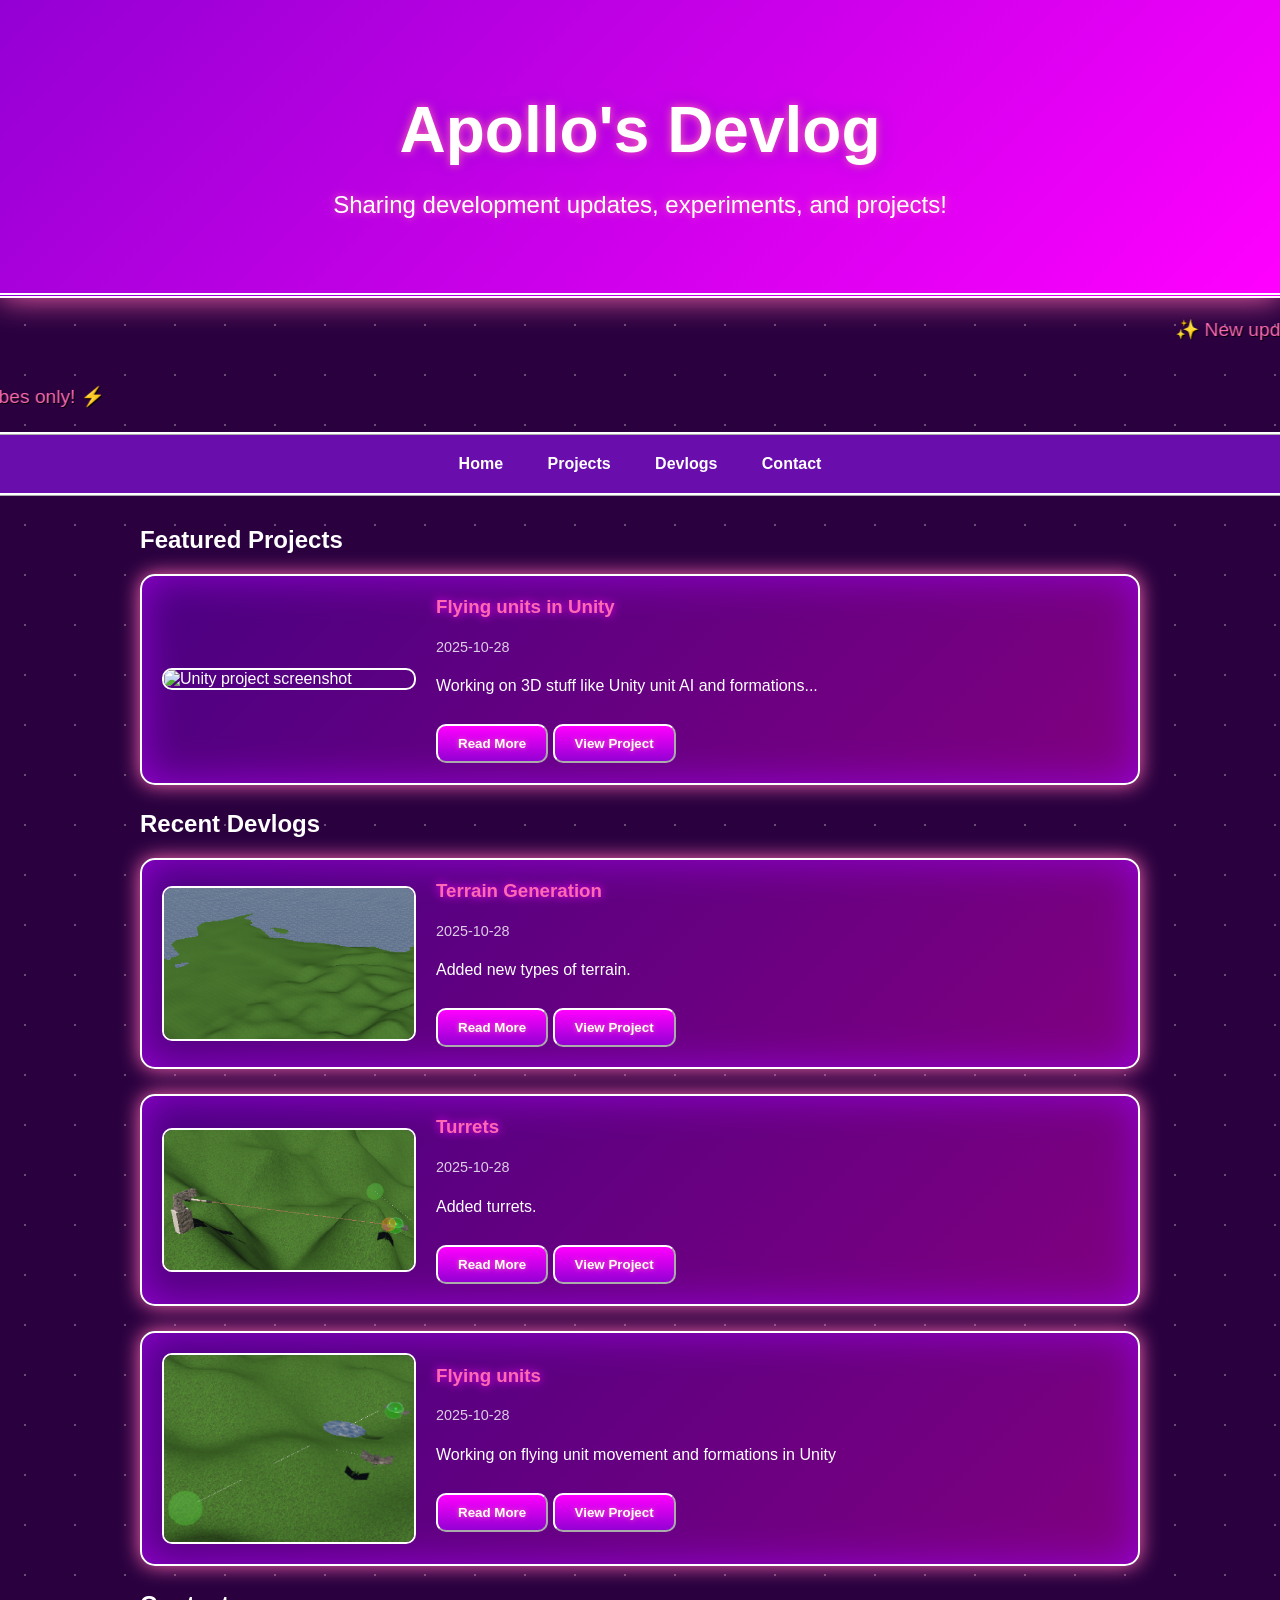
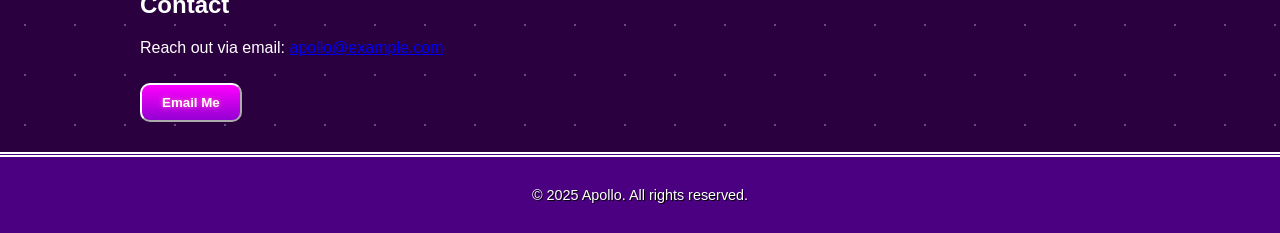
==== index.html @ 06a421d6 "Update and rename page.html to index.html" ====
<!DOCTYPE html>
<html lang="en">
<head>
<meta charset="UTF-8">
<meta name="viewport" content="width=device-width, initial-scale=1.0">
<title>Apollo's Devlog</title>
<link rel="stylesheet" href="styles.css">
</head>
<body>

<header>
  <h1>Apollo's Devlog</h1>
  <p>Sharing development updates, experiments, and projects!</p>
</header>

<marquee behavior="scroll" direction="left">✨ New updates, screenshots, and projects are live! ✨</marquee>
<marquee behavior="scroll" direction="right" scrollamount="6">⚡ Retro dev vibes only! ⚡</marquee>

<nav>
  <a href="#">Home</a>
  <a href="#projects">Projects</a>
  <a href="#devlogs">Devlogs</a>
  <a href="#contact">Contact</a>
</nav>

<main>
  <section id="projects">
    <h2>Featured Projects</h2>
    <div class="devlog-entry">
      <img src="devlog/devlog1.png" alt="Unity project screenshot" onclick="openModal(this)">
      <div class="devlog-text">
        <h3>Flying units in Unity</h3>
        <p class="date">2025-10-28</p>
        <p class="short-text">Working on 3D stuff like Unity unit AI and formations...</p>
        <div class="hidden-content">
          This project focuses on making units move more naturally using semicircle formations, smooth rotations, and hover height adjustments in Unity.
        </div>
        <button class="button" onclick="toggleContent(this)">Read More</button>
        <button class="button" onclick="alert('Opening project: Unit AI in Unity')">View Project</button>
      </div>
    </div>
  </section>

  <section id="devlogs">
    <h2>Recent Devlogs</h2>



    <div class="devlog-entry">
      <img src="images/devlog3.png" alt="Terrain" onclick="openModal(this)">
      <div class="devlog-text">
        <h3>Terrain Generation</h3>
        <p class="date">2025-10-28</p>
        <p class="short-text">Added new types of terrain.</p>
        <div class="hidden-content">
          Experimenting with terrain generation to make new planets or continents for this sideproject.
        </div>
        <button class="button" onclick="toggleContent(this)">Read More</button>
        <button class="button" onclick="alert('Opening project: Devlog details')">View Project</button>
        </div>
    </div>

    <div class="devlog-entry">
      <img src="images/devlog2.png" alt="Gunner" onclick="openModal(this)">
      <div class="devlog-text">
        <h3>Turrets</h3>
        <p class="date">2025-10-28</p>
        <p class="short-text">Added turrets.</p>
        <div class="hidden-content">
          Currently working on turret designs and prototypes to add to the game.
        </div>
        <button class="button" onclick="toggleContent(this)">Read More</button>
        <button class="button" onclick="alert('Opening project: Devlog details')">View Project</button>
      </div>
    </div>


    <div class="devlog-entry">
      <img src="images/devlog1.png" alt="Gunship" onclick="openModal(this)">
      <div class="devlog-text">
        <h3>Flying units</h3>
        <p class="date">2025-10-28</p>
        <p class="short-text">Working on flying unit movement and formations in Unity</p>
        <div class="hidden-content">
          Working on bezier curves for new types of flying unit movement, formations and hovering for other types of units.
        </div>
        <button class="button" onclick="toggleContent(this)">Read More</button>
        <button class="button" onclick="alert('Opening project: Devlog details')">View Project</button>
      </div>
    </div>






  </section>

  <section id="contact">
    <h2>Contact</h2>
    <p>Reach out via email: <a href="mailto:apollo@example.com" class="email-link">apollo@example.com</a></p>
    <button class="button" onclick="alert('Email link clicked!')">Email Me</button>
  </section>
</main>

<footer>
  &copy; 2025 Apollo. All rights reserved.
</footer>

<!-- Image Modal -->
<div id="modal">
  <img id="modal-img" src="">
</div>

<script>
function toggleContent(button) {
  const content = button.previousElementSibling;
  if (content.style.display === "block") {
    content.style.display = "none";
    button.textContent = "Read More";
  } else {
    content.style.display = "block";
    button.textContent = "Read Less";
  }
}

function openModal(img) {
  const modal = document.getElementById('modal');
  const modalImg = document.getElementById('modal-img');
  modalImg.src = img.src;
  modal.style.display = "flex";
  modal.onclick = () => { modal.style.display = "none"; };
}

document.addEventListener('keydown', (e) => {
  if (e.key === 'Escape') document.getElementById('modal').style.display = 'none';
});
</script>

</body>
</html>
---- styles.css ----
/* General body & stars background */
body {
  margin: 0;
  font-family: 'Verdana', sans-serif;
  background: #2a003e;
  color: #fff;
  text-align: center;
  overflow-x: hidden;
}

body::before {
  content: '';
  position: fixed;
  top: 0; left: 0;
  width: 200%;
  height: 200%;
  background: radial-gradient(#fff 1px, transparent 1px);
  background-size: 50px 50px;
  animation: starMove 100s linear infinite;
  z-index: -1;
  opacity: 0.3;
}

@keyframes starMove {
  from { transform: translate(0,0); }
  to { transform: translate(-50%, -50%); }
}

/* Header & glow */
header {
  background: linear-gradient(135deg, #9400d3, #ff00ff);
  padding: 50px 20px;
  border-bottom: 5px double #fff;
  box-shadow: 0 0 30px #ff69b4;
}

header h1 {
  font-size: 4rem;
  text-shadow: 0 0 10px #ff69b4, 0 0 20px #9400d3;
  margin-bottom: 10px;
  animation: glowPulse 2.5s infinite alternate;
}

header p {
  font-size: 1.5rem;
  text-shadow: 0 0 8px #ff69b4;
}

@keyframes glowPulse {
  0%, 100% { text-shadow: 0 0 10px #ff69b4, 0 0 20px #9400d3; }
  50% { text-shadow: 0 0 20px #ff69b4, 0 0 40px #ff00ff; }
}

/* Marquee */
marquee {
  margin: 20px 0;
  font-size: 1.2rem;
  color: #ff69b4;
  text-shadow: 1px 1px #000;
}

/* Navigation */
nav {
  background: #6a0dad;
  padding: 10px;
  border-top: 3px ridge #fff;
  border-bottom: 3px ridge #fff;
}

nav a {
  color: #fff;
  text-decoration: none;
  font-weight: bold;
  padding: 10px 20px;
  display: inline-block;
  transition: all 0.3s;
}

nav a:hover {
  color: #ff69b4;
  text-shadow: 0 0 10px #ff69b4;
}

/* Main content */
main {
  max-width: 1000px;
  margin: 30px auto;
  padding: 0 10px;
  text-align: left;
}

/* Devlog entry / project card */
.devlog-entry {
  display: flex;
  flex-wrap: wrap;
  align-items: center;
  background: linear-gradient(135deg, #4b0082, #800080);
  border: 2px solid #fff;
  padding: 20px;
  margin-bottom: 25px;
  border-radius: 15px;
  box-shadow: 0 0 20px #ff69b4, 0 0 40px #9400d3 inset;
  transition: transform 0.3s, box-shadow 0.3s;
  position: relative;
}

.devlog-entry:hover {
  transform: scale(1.03) rotate(-1deg);
  box-shadow: 0 0 30px #ff69b4, 0 0 60px #ff00ff inset;
}

.devlog-entry img {
  width: 250px;
  max-width: 100%;
  border-radius: 10px;
  margin-right: 20px;
  border: 2px solid #fff;
  cursor: pointer;
  transition: transform 0.3s;
  animation: imgPulse 4s infinite;
}

@keyframes imgPulse {
  0%, 100% { transform: scale(1); }
  50% { transform: scale(1.02); }
}

.devlog-text {
  flex: 1;
  min-width: 200px;
}

.devlog-entry h3 {
  margin-top: 0;
  color: #ff69b4;
  text-shadow: 0 0 10px #ff00ff;
}

.devlog-entry p {
  font-size: 1rem;
  line-height: 1.5;
}

.devlog-entry .date {
  font-size: 0.9rem;
  opacity: 0.8;
  margin-bottom: 10px;
}

/* Buttons with neon shine */
.button {
  position: relative;
  background: linear-gradient(to bottom, #ff00ff, #9400d3);
  color: #fff;
  padding: 10px 20px;
  border: 2px outset #fff;
  font-weight: bold;
  display: inline-block;
  margin-top: 10px;
  transition: all 0.3s;
  border-radius: 10px;
  cursor: pointer;
  text-shadow: 0 0 5px #ff69b4;
  overflow: hidden;
}

.button::before {
  content: '';
  position: absolute;
  top: 0; left: -75%;
  width: 50%;
  height: 100%;
  background: rgba(255,255,255,0.2);
  transform: skewX(-25deg);
  transition: all 0.5s;
}

.button:hover::before {
  left: 125%;
}

.button:hover {
  background: linear-gradient(to bottom, #9400d3, #ff00ff);
  transform: scale(1.1);
  box-shadow: 0 0 15px #ff69b4;
}

/* Hidden content for "Read More" */
.hidden-content {
  display: none;
  margin-top: 15px;
  padding-top: 10px;
  border-top: 1px dashed #fff;
  transition: max-height 0.5s ease;
  overflow: hidden;
}

/* Footer */
footer {
  text-align: center;
  padding: 30px 10px;
  background: #4b0082;
  color: white;
  font-size: 0.9rem;
  text-shadow: 1px 1px #000;
  border-top: 5px double #fff;
}

/* Modal */
#modal {
  display: none;
  position: fixed;
  top: 0; left: 0;
  width: 100%; height: 100%;
  background: rgba(0,0,0,0.9);
  justify-content: center;
  align-items: center;
  z-index: 1000;
}

#modal-img {
  max-width: 90%;
  max-height: 90%;
  border: 5px solid #ff69b4;
  box-shadow: 0 0 20px #ff69b4, 0 0 40px #ff00ff;
  border-radius: 10px;
}

/* Responsive */
@media screen and (max-width: 800px) {
  .devlog-entry {
    flex-direction: column;
  }
  .devlog-entry img {
    margin: 0 0 15px 0;
  }
}
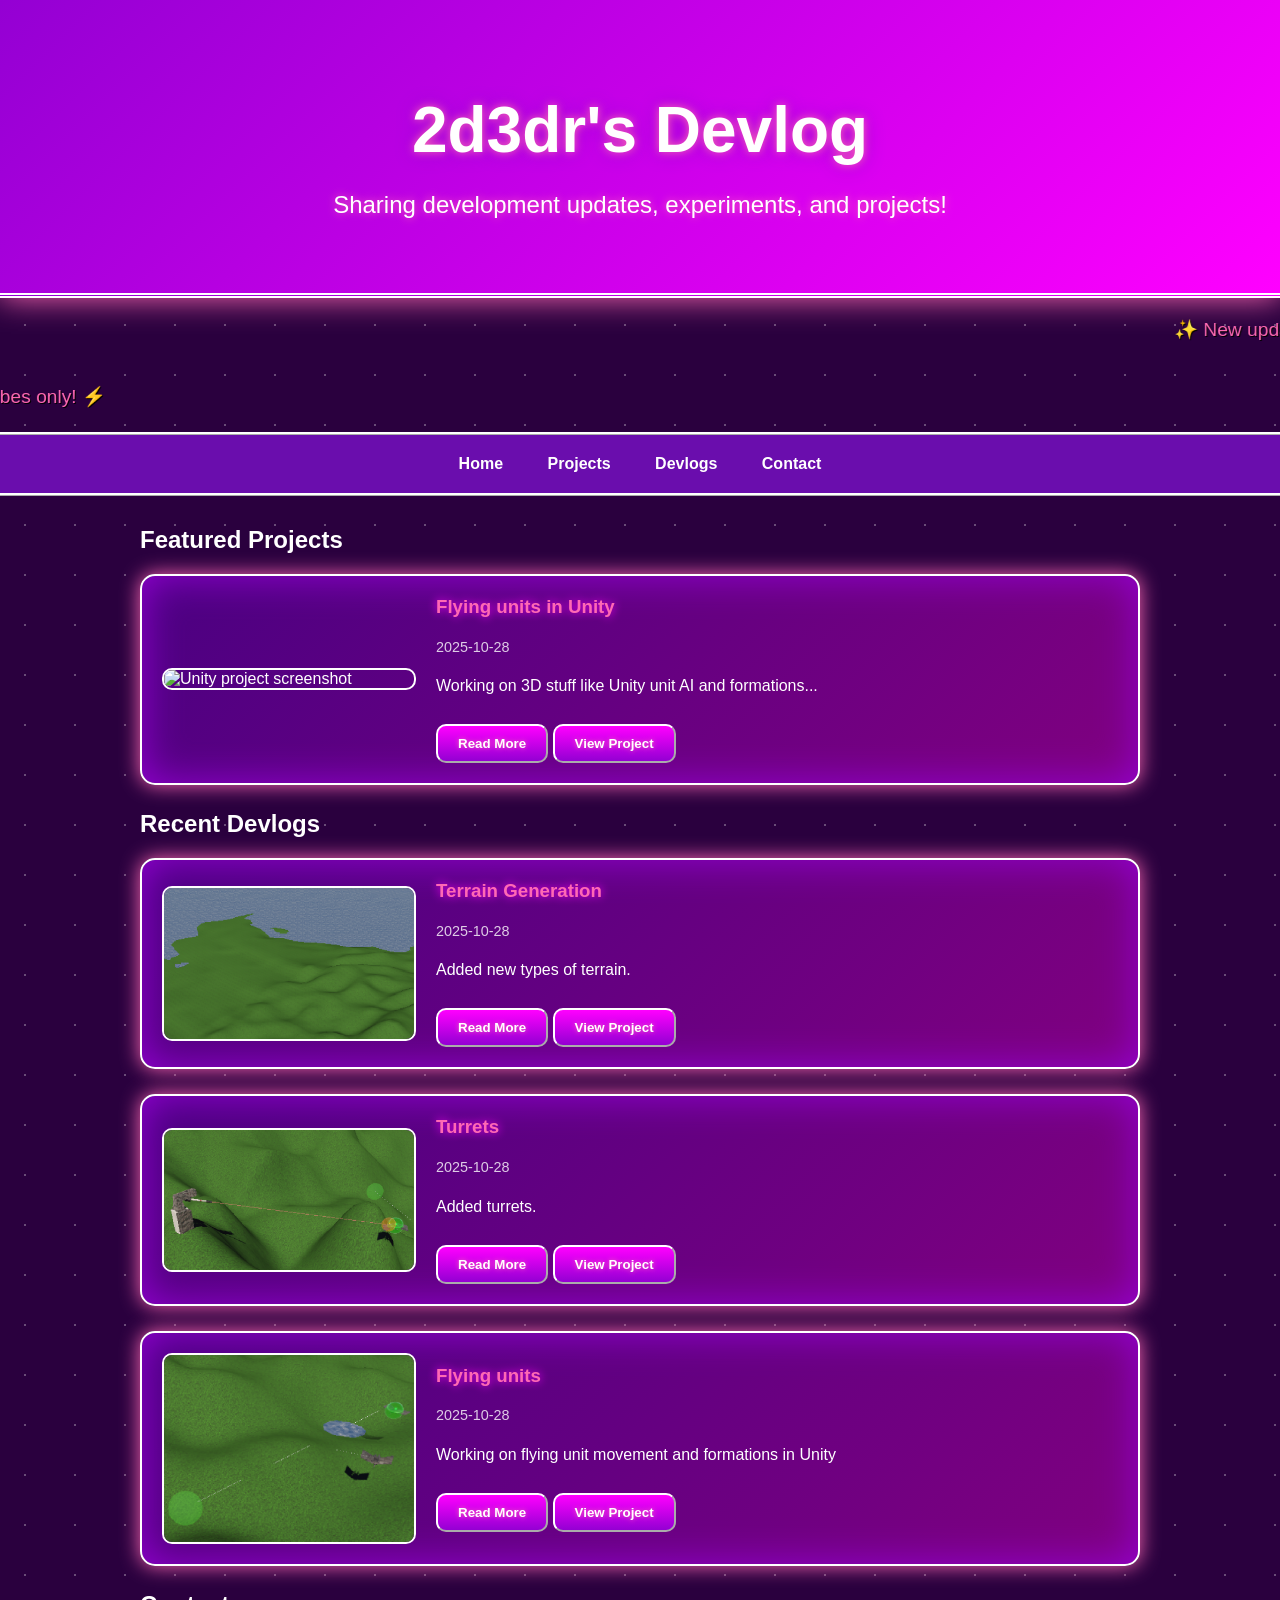
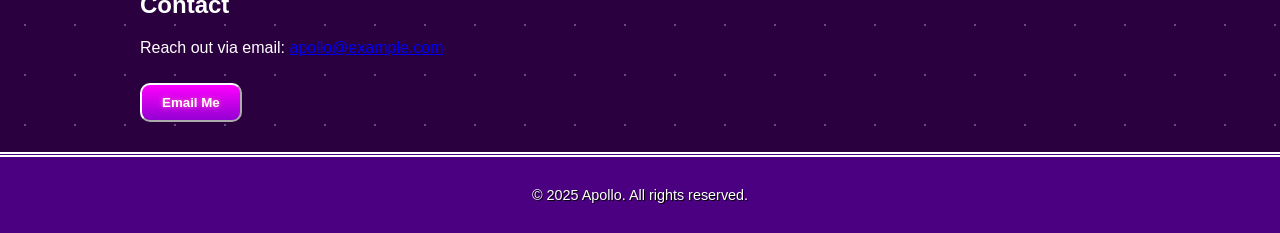
==== commit 23f23eb2: "Update index.html" ====
--- a/index.html
+++ b/index.html
@@ -9,7 +9,7 @@
 <body>
 
 <header>
-  <h1>Apollo's Devlog</h1>
+  <h1>2d3dr's Devlog</h1>
   <p>Sharing development updates, experiments, and projects!</p>
 </header>
 
@@ -139,3 +139,4 @@
 
 </body>
 </html>
+
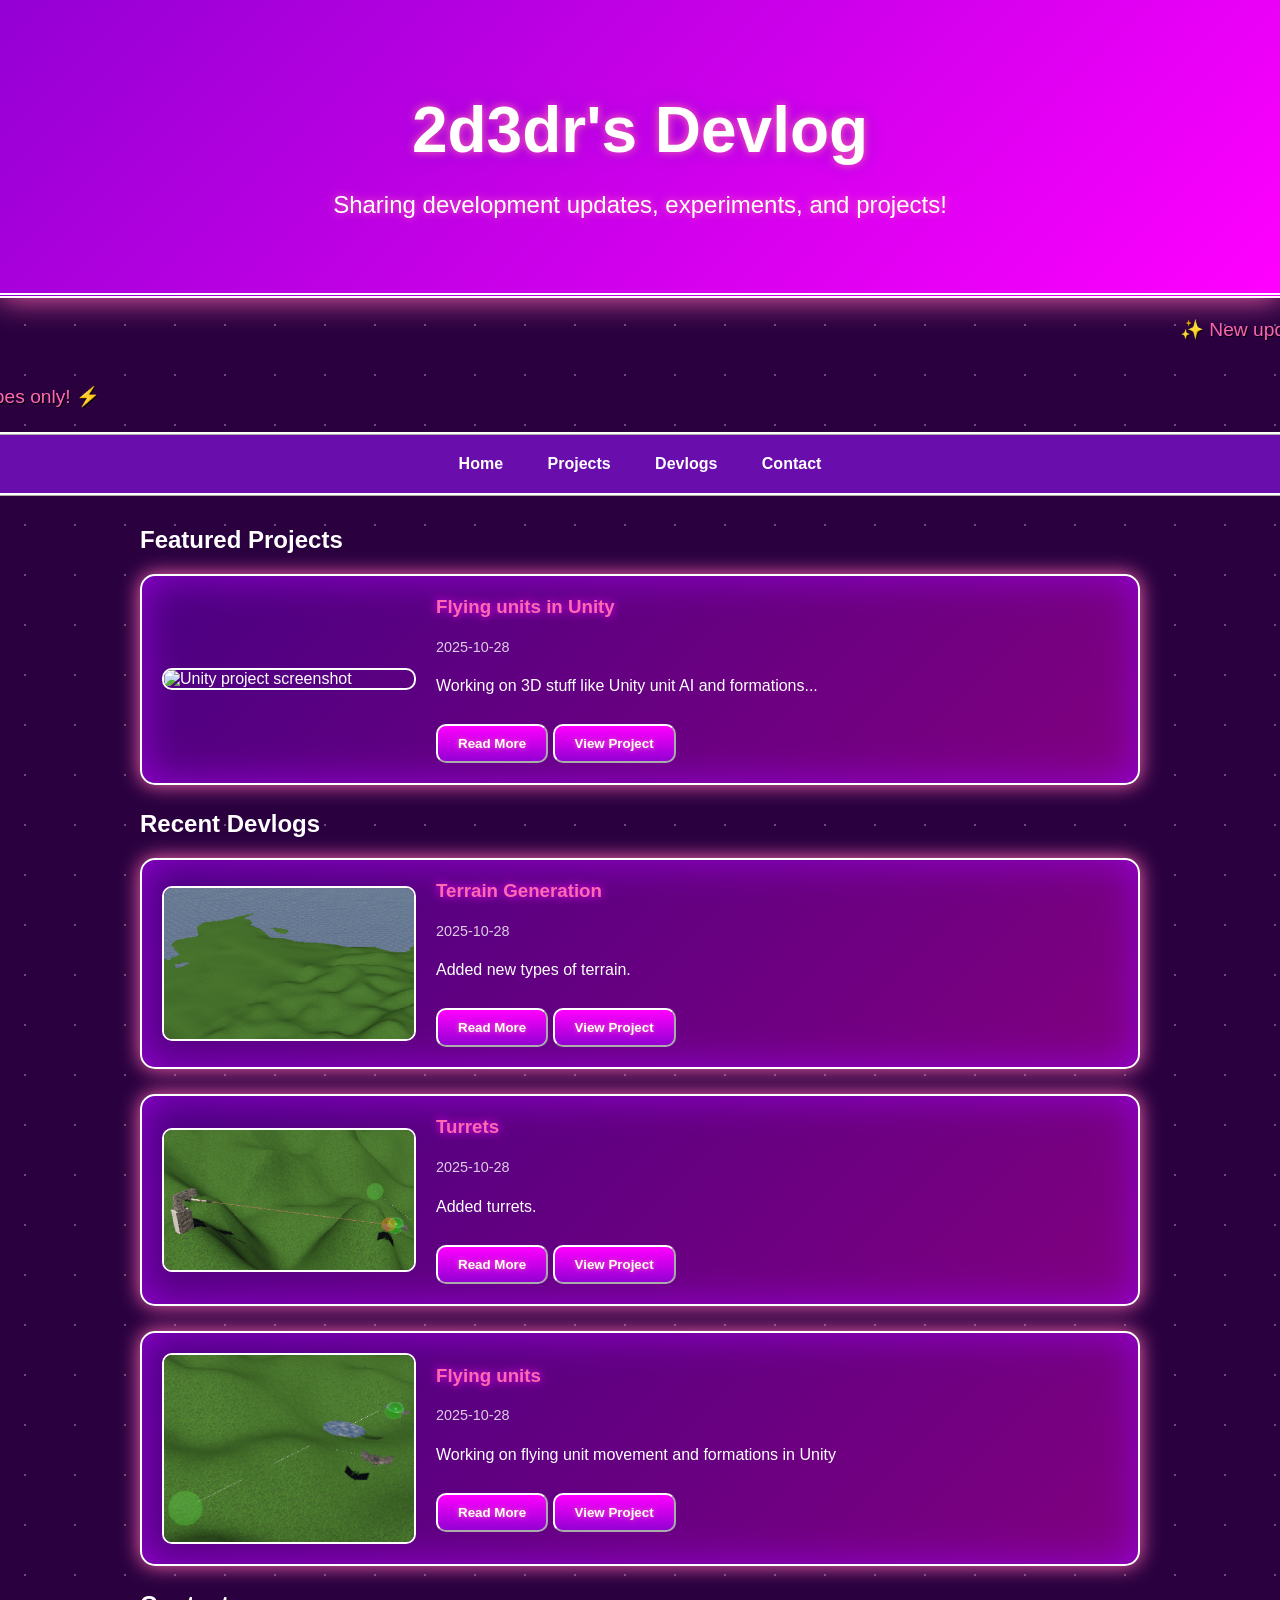
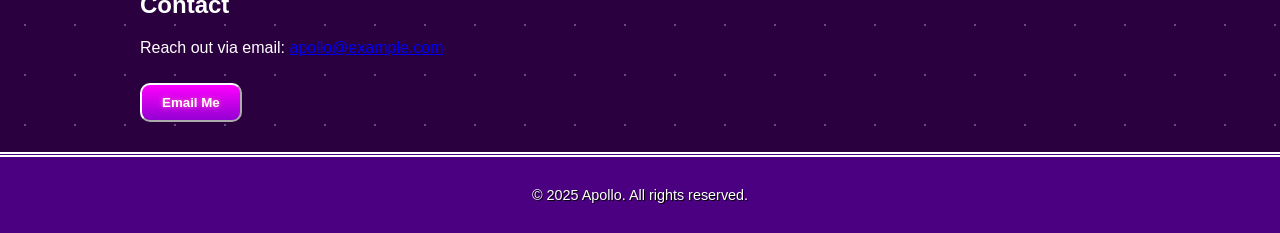
==== commit ea9f90e1: "Update index.html" ====
--- a/index.html
+++ b/index.html
@@ -3,7 +3,7 @@
 <head>
 <meta charset="UTF-8">
 <meta name="viewport" content="width=device-width, initial-scale=1.0">
-<title>Apollo's Devlog</title>
+<title>2d3dr's Devlog</title>
 <link rel="stylesheet" href="styles.css">
 </head>
 <body>
@@ -140,3 +140,4 @@
 </body>
 </html>
 
+
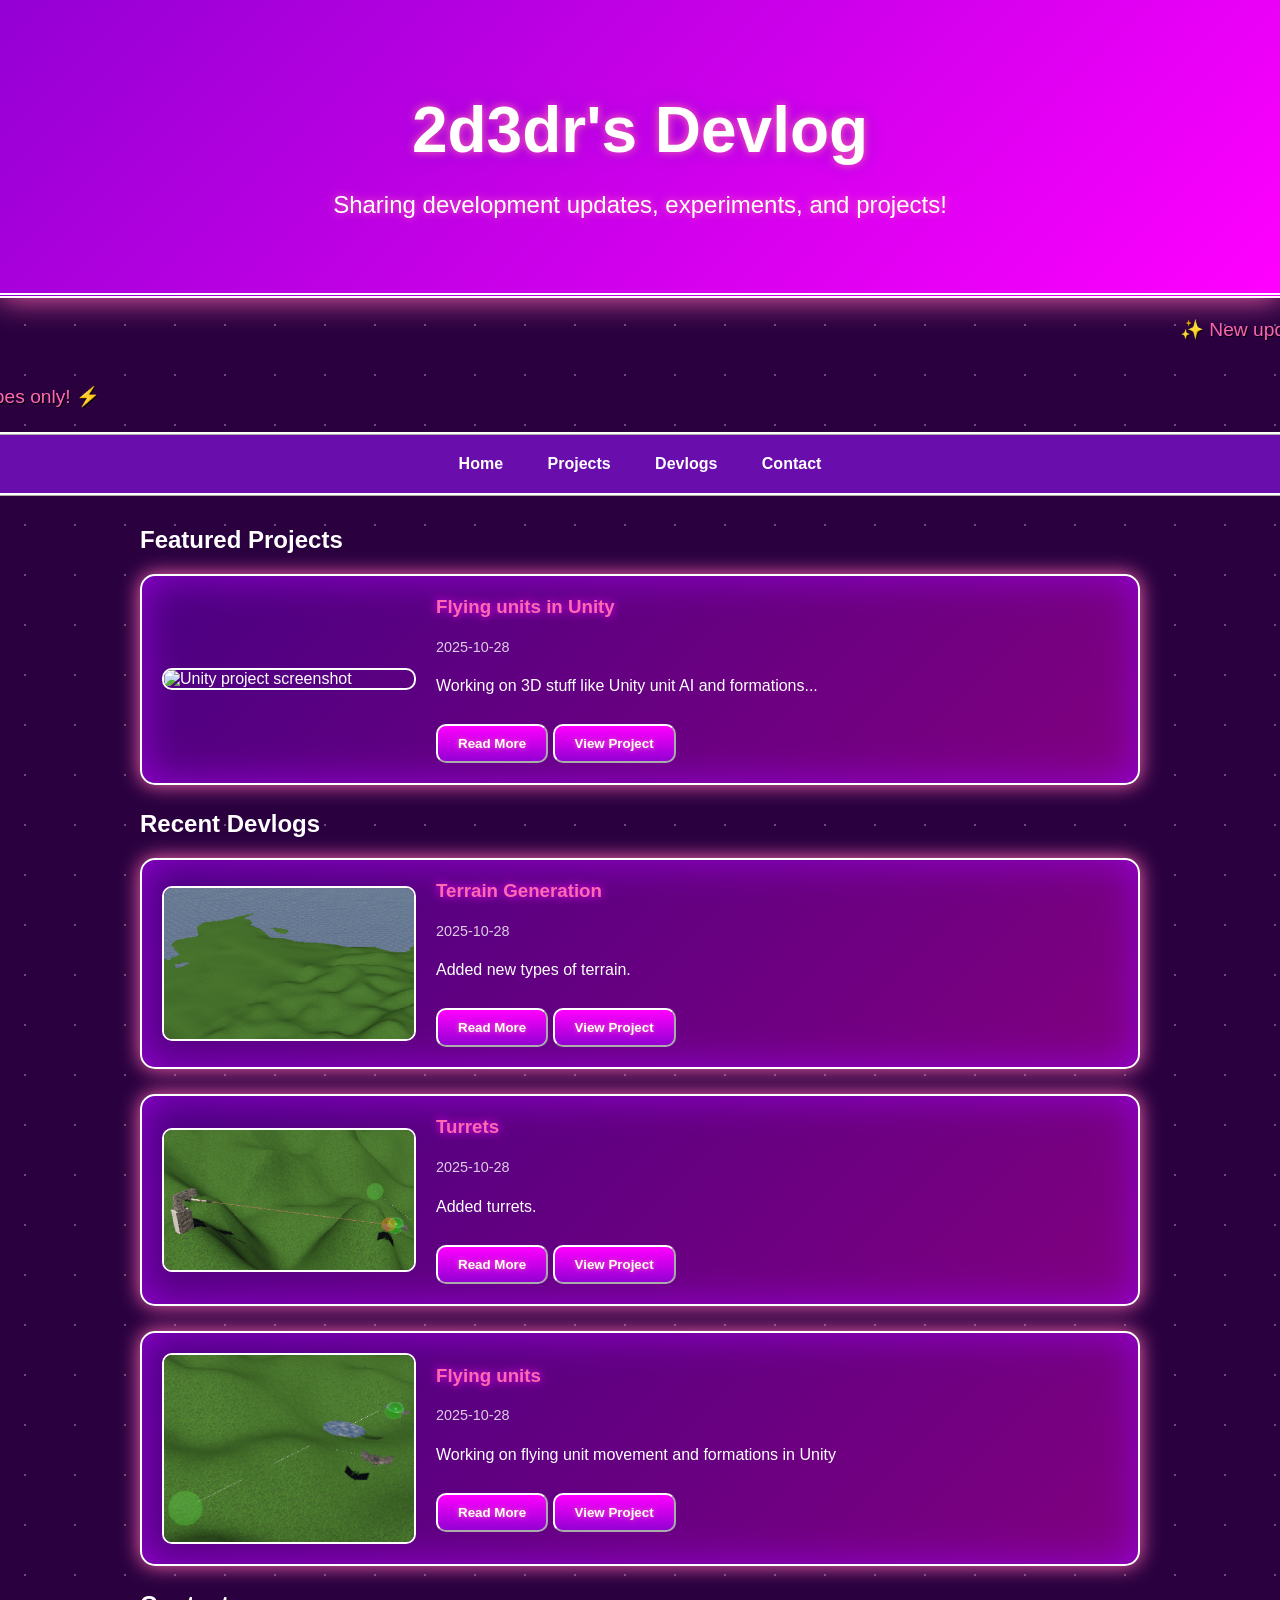
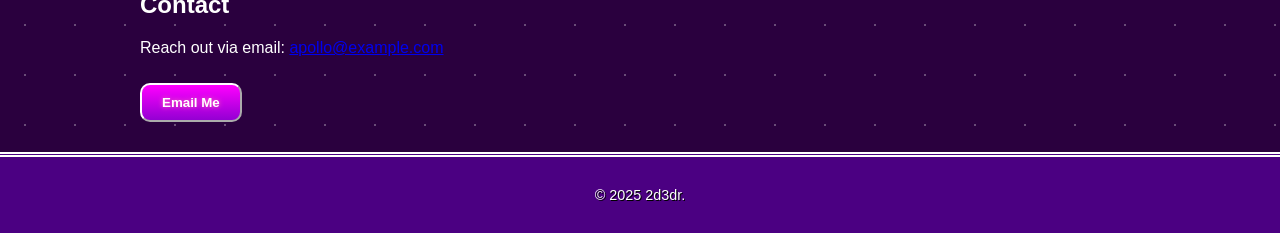
==== commit 88c745d3: "Update index.html" ====
--- a/index.html
+++ b/index.html
@@ -98,13 +98,13 @@
 
   <section id="contact">
     <h2>Contact</h2>
-    <p>Reach out via email: <a href="mailto:apollo@example.com" class="email-link">apollo@example.com</a></p>
+    <p>Reach out via email: <a href="mailto:z2d3dr@outlook.com" class="email-link">apollo@example.com</a></p>
     <button class="button" onclick="alert('Email link clicked!')">Email Me</button>
   </section>
 </main>
 
 <footer>
-  &copy; 2025 Apollo. All rights reserved.
+  &copy; 2025 2d3dr.
 </footer>
 
 <!-- Image Modal -->
@@ -141,3 +141,4 @@
 </html>
 
 
+
